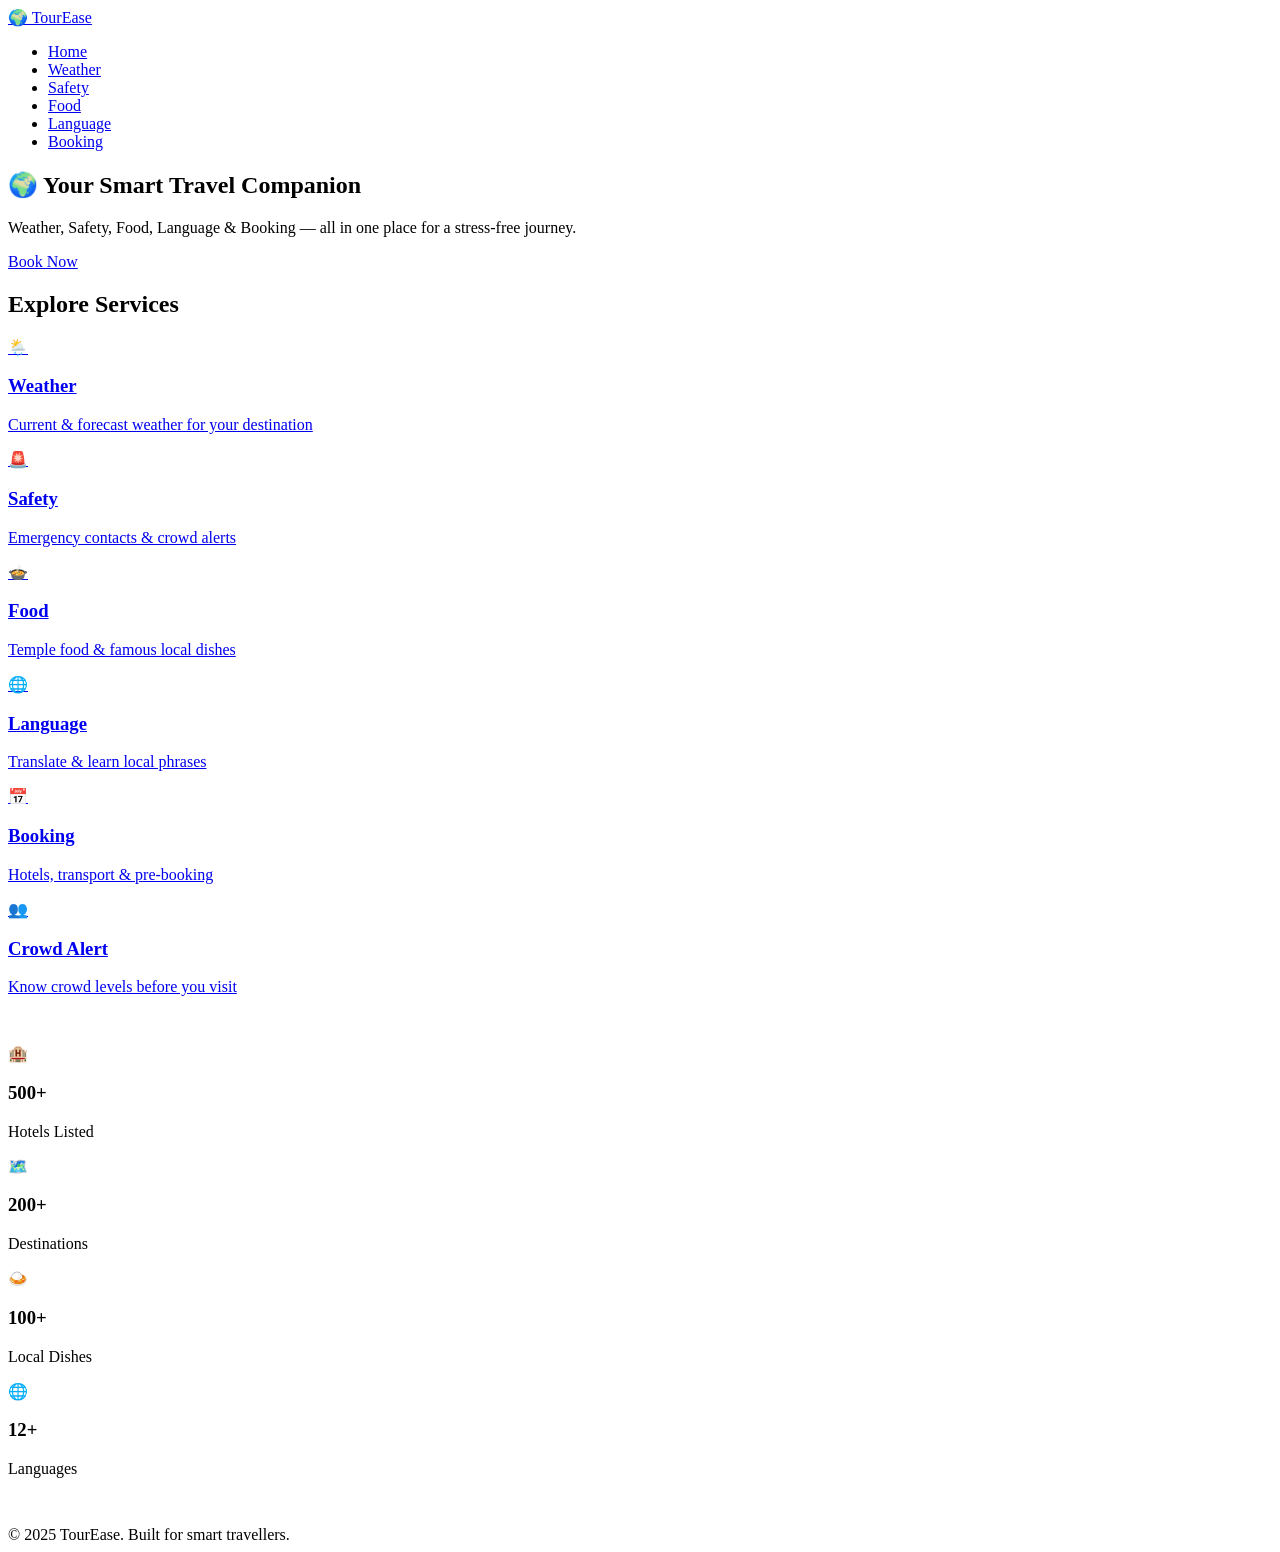
==== frontend/index.html @ 8770dc7b "first commit" ====
<!DOCTYPE html>
<html lang="en">
<head>
  <meta charset="UTF-8" />
  <meta name="viewport" content="width=device-width, initial-scale=1.0"/>
  <title>TourEase – Smart Tourism App</title>
  <link rel="stylesheet" href="/static/frontend/css/style.css"/>
</head>
<body>

<nav>
  <a class="logo" href="/">🌍 TourEase</a>
  <ul>
    <li><a href="/">Home</a></li>
    <li><a href="/pages/weather.html">Weather</a></li>
    <li><a href="/pages/safety.html">Safety</a></li>
    <li><a href="/pages/food.html">Food</a></li>
    <li><a href="/pages/language.html">Language</a></li>
    <li><a href="/pages/booking.html">Booking</a></li>
  </ul>
</nav>

<!-- Hero -->
<section class="hero">
  <h1>🌍 Your Smart Travel Companion</h1>
  <p>Weather, Safety, Food, Language & Booking — all in one place for a stress-free journey.</p>
  <a href="/pages/booking.html" class="btn btn-white">Book Now</a>
</section>

<!-- Services Grid -->
<div class="section">
  <h2 class="section-title">Explore Services</h2>
  <div class="cards-grid">
    <a class="card" href="/pages/weather.html">
      <div class="icon">🌦️</div>
      <h3>Weather</h3>
      <p>Current & forecast weather for your destination</p>
    </a>
    <a class="card" href="/pages/safety.html">
      <div class="icon">🚨</div>
      <h3>Safety</h3>
      <p>Emergency contacts & crowd alerts</p>
    </a>
    <a class="card" href="/pages/food.html">
      <div class="icon">🍲</div>
      <h3>Food</h3>
      <p>Temple food & famous local dishes</p>
    </a>
    <a class="card" href="/pages/language.html">
      <div class="icon">🌐</div>
      <h3>Language</h3>
      <p>Translate & learn local phrases</p>
    </a>
    <a class="card" href="/pages/booking.html">
      <div class="icon">📅</div>
      <h3>Booking</h3>
      <p>Hotels, transport & pre-booking</p>
    </a>
    <a class="card" href="/pages/safety.html#crowd">
      <div class="icon">👥</div>
      <h3>Crowd Alert</h3>
      <p>Know crowd levels before you visit</p>
    </a>
  </div>
</div>

<!-- Quick Stats -->
<div style="background:#fff; padding: 2rem 0;">
  <div class="section" style="padding-top:0; padding-bottom:0;">
    <div class="cards-grid">
      <div class="card"><div class="icon">🏨</div><h3>500+</h3><p>Hotels Listed</p></div>
      <div class="card"><div class="icon">🗺️</div><h3>200+</h3><p>Destinations</p></div>
      <div class="card"><div class="icon">🍛</div><h3>100+</h3><p>Local Dishes</p></div>
      <div class="card"><div class="icon">🌐</div><h3>12+</h3><p>Languages</p></div>
    </div>
  </div>
</div>

<footer>© 2025 TourEase. Built for smart travellers.</footer>

<script src="/static/frontend/js/api.js"></script>
</body>
</html>
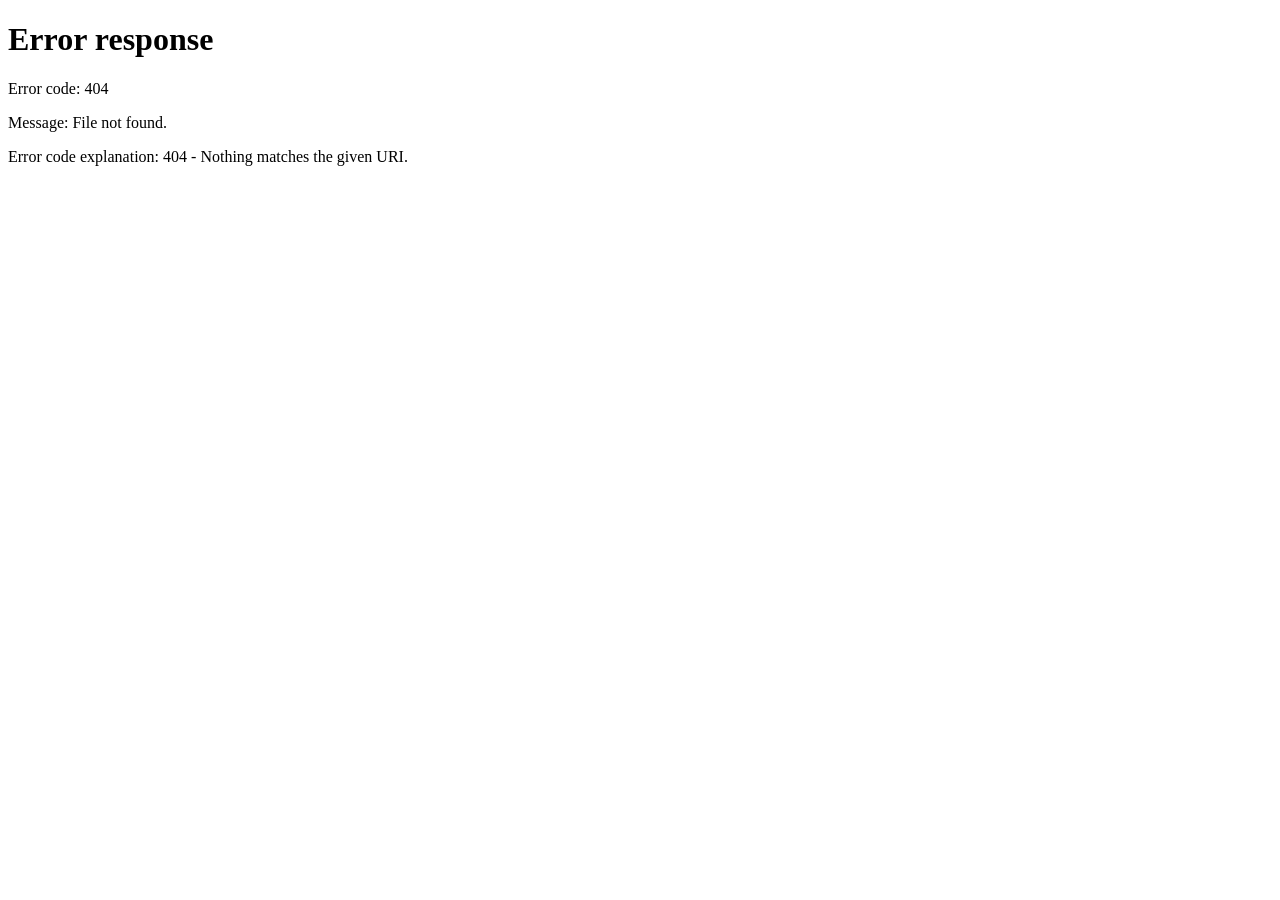
==== commit c584f662: "Deploy: full app with auth, login, all routes" ====
--- a/frontend/index.html
+++ b/frontend/index.html
@@ -17,6 +17,8 @@
     <li><a href="/pages/food.html">Food</a></li>
     <li><a href="/pages/language.html">Language</a></li>
     <li><a href="/pages/booking.html">Booking</a></li>
+    <li><a href="#" id="navUser" style="color:#fff; font-weight:700;"></a></li>
+    <li><a href="#" onclick="logout()" style="background:rgba(255,255,255,0.15); border-radius:20px;">Logout</a></li>
   </ul>
 </nav>
 
@@ -79,5 +81,20 @@
 <footer>© 2025 TourEase. Built for smart travellers.</footer>
 
 <script src="/static/frontend/js/api.js"></script>
+<script>
+  // Auth guard — redirect to login if not logged in
+  const _user = sessionStorage.getItem("tourease_user");
+  if (!_user) { window.location.href = "/login"; }
+  else {
+    const u = JSON.parse(_user);
+    const navUser = document.getElementById("navUser");
+    if (navUser) navUser.textContent = "👤 " + (u.name || u.email);
+  }
+
+  function logout() {
+    sessionStorage.removeItem("tourease_user");
+    window.location.href = "/login";
+  }
+</script>
 </body>
 </html>
